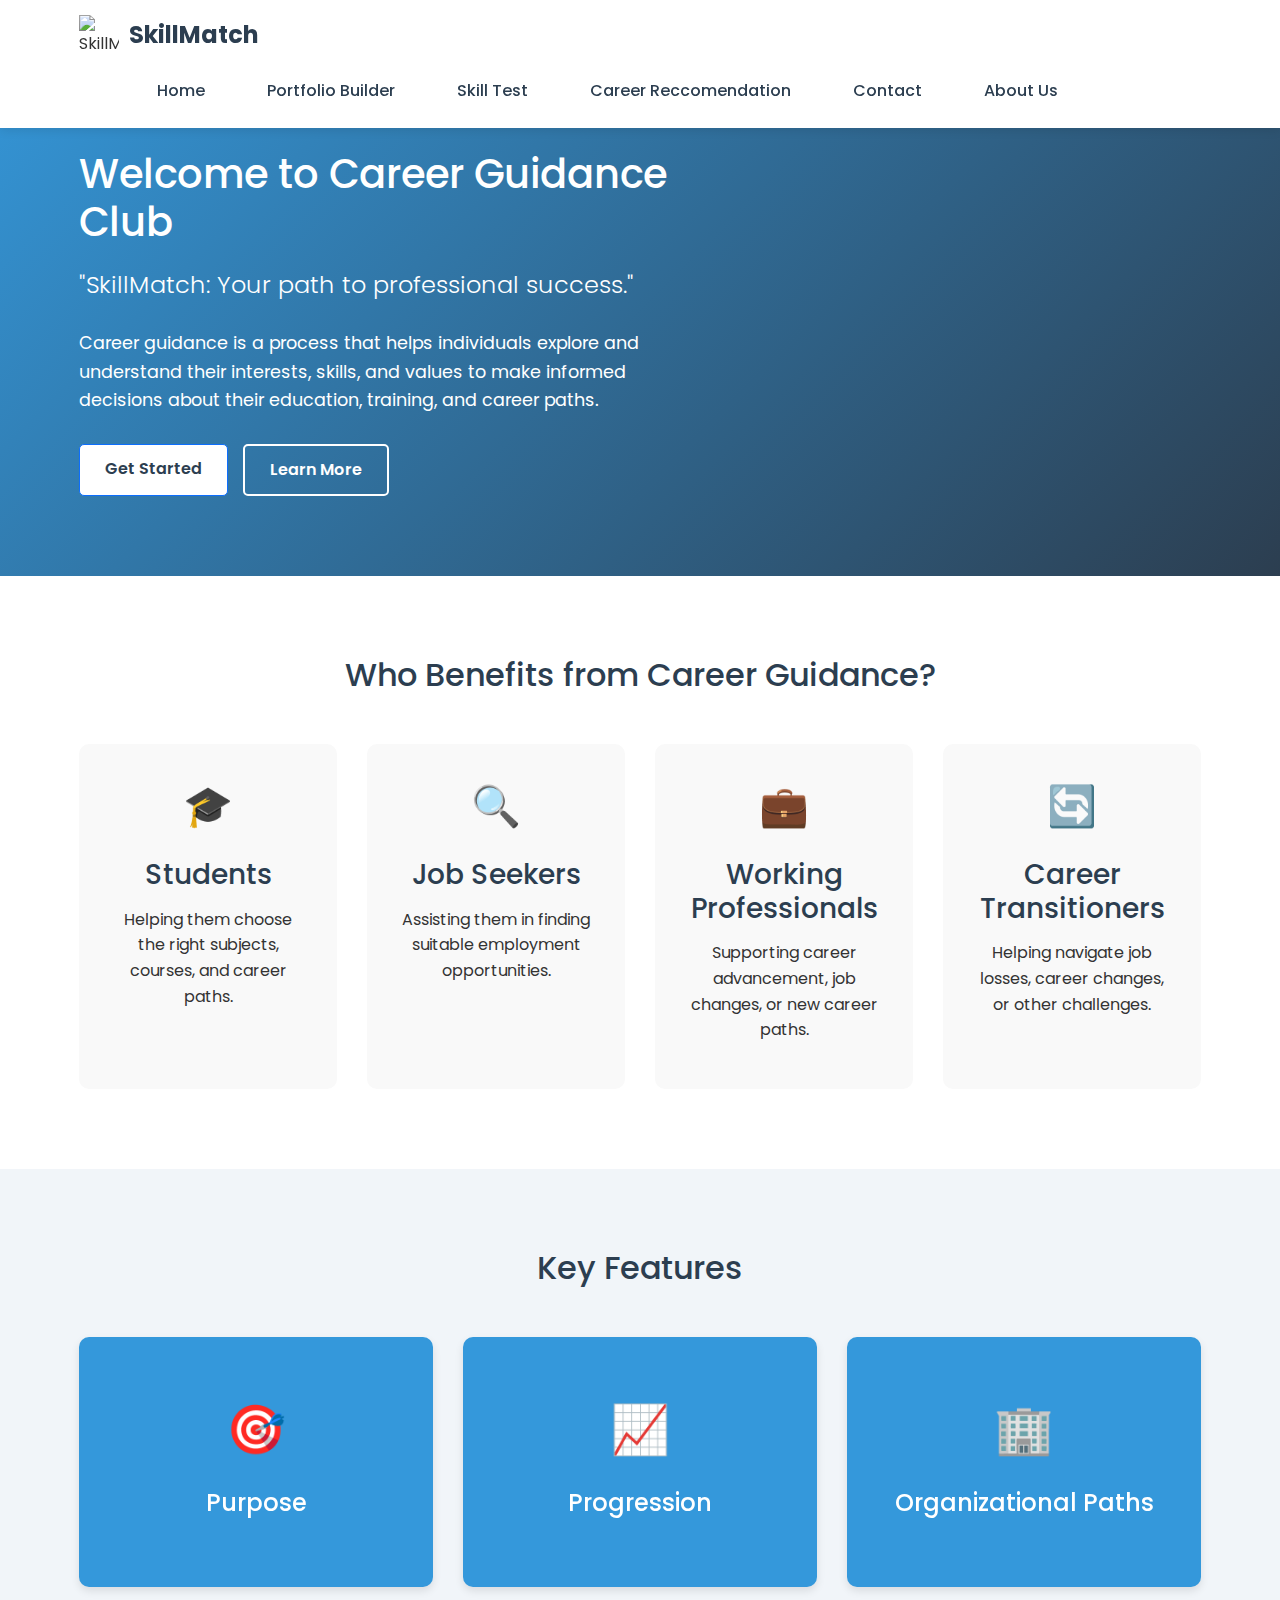
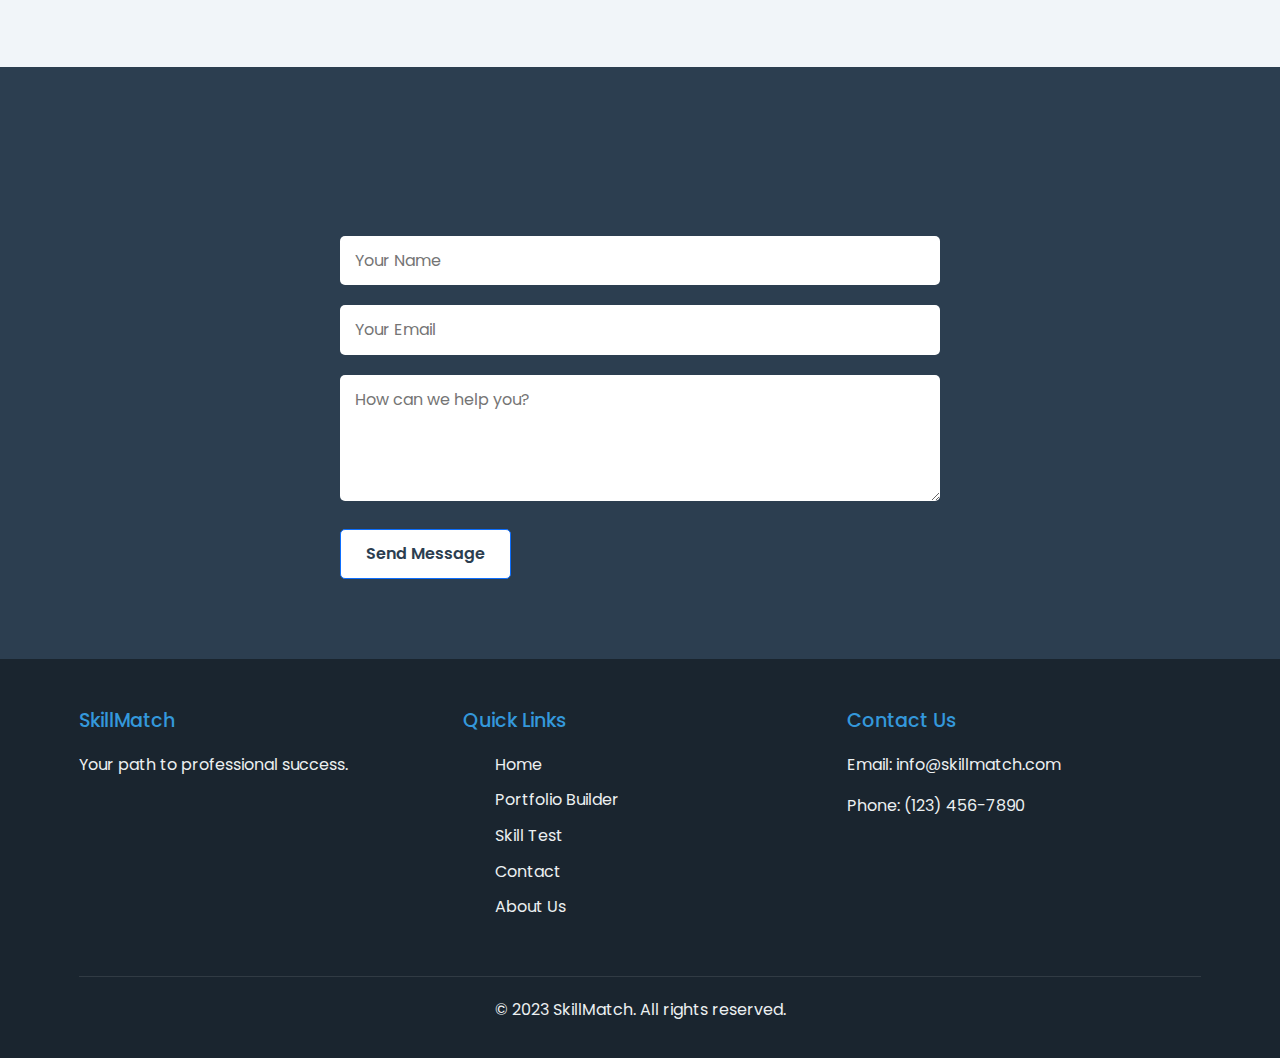
==== firebaseproject/homepage.html @ ebc2e499 "Web Pages Added" ====
<!DOCTYPE html>
<html lang="en">
<head>
    <meta charset="UTF-8">
    <meta name="viewport" content="width=device-width, initial-scale=1.0">
    <title>SkillMatch - Your Path to Professional Success</title>
    <link href="https://fonts.googleapis.com/css2?family=Poppins:wght@300;400;600;700&display=swap" rel="stylesheet">
    <link href="https://cdn.jsdelivr.net/npm/bootstrap@5.3.3/dist/css/bootstrap.min.css" rel="stylesheet" integrity="sha384-QWTKZyjpPEjISv5WaRU9OFeRpok6YctnYmDr5pNlyT2bRjXh0JMhjY6hW+ALEwIH" crossorigin="anonymous">
    <style>
        * {
            margin: 0;
            padding: 0;
            box-sizing: border-box;
        }
        
        body {
            font-family: 'Poppins', sans-serif;
            line-height: 1.6;
            color: #333;
            background-color: #f9f9f9;
        }
        
        .container {
            width: 90%;
            max-width: 1200px;
            margin: 0 auto;
            padding: 0 15px;
        }
        
        img {
            max-width: 100%;
            height: auto;
        }
    
        .header {
            background-color: #fff;
            box-shadow: 0 2px 10px rgba(0, 0, 0, 0.1);
            position: fixed;
            width: 100%;
            top: 0;
            z-index: 1000;
        }
        
        .logo-container {
            display: flex;
            align-items: center;
            padding: 15px 0;
        }
        
        .logo {
            width: 40px;
            height: 40px;
            margin-right: 10px;
        }
        
        .logo-text {
            font-weight: 700;
            font-size: 1.5rem;
            color: #2c3e50;
        }
        
        .nav {
            display: flex;
            justify-content: space-between;
            align-items: center;
        }
        
        .nav-list {
            display: flex;
            list-style: none;
        }
        
        .nav-item {
            margin-left: 30px;
        }
        
        .nav-link {
            text-decoration: none;
            color: #2c3e50;
            font-weight: 500;
            transition: color 0.3s;
        }
        
        .nav-link:hover {
            color: #3498db;
        }
        
        .mobile-menu-btn {
            display: none;
            background: none;
            border: none;
            font-size: 1.5rem;
            cursor: pointer;
        }

        .hero {
            padding: 150px 0 80px;
            background: linear-gradient(135deg, #3498db, #2c3e50);
            color: white;
        }
        
        .hero-content {
            max-width: 600px;
        }
        
        .hero-title {
            font-size: 2.5rem;
            margin-bottom: 20px;
            line-height: 1.2;
        }
        
        .hero-tagline {
            font-size: 1.5rem;
            margin-bottom: 25px;
            font-weight: 300;
        }
        
        .hero-description {
            margin-bottom: 30px;
            font-size: 1.1rem;
        }
        
        .cta-buttons {
            display: flex;
            gap: 15px;
        }
        
        .btn {
            display: inline-block;
            padding: 12px 25px;
            border-radius: 5px;
            text-decoration: none;
            font-weight: 600;
            transition: all 0.3s ease;
        }
        
        .btn-primary {
            background-color: #fff;
            color: #2c3e50;
        }
        
        .btn-primary:hover {
            background-color: #f1f1f1;
            transform: translateY(-2px);
        }
        
        .btn-secondary {
            background-color: transparent;
            color: white;
            border: 2px solid white;
        }
        
        .btn-secondary:hover {
            background-color: rgba(255, 255, 255, 0.1);
            transform: translateY(-2px);
        }
        
        /* Benefits Section */
        .benefits-section {
            padding: 80px 0;
            background-color: #fff;
        }
        
        .section-title {
            text-align: center;
            margin-bottom: 50px;
            font-size: 2rem;
            color: #2c3e50;
        }
        
        .benefits-grid {
            display: grid;
            grid-template-columns: repeat(auto-fit, minmax(250px, 1fr));
            gap: 30px;
        }
        
        .benefit-card {
            background-color: #f9f9f9;
            border-radius: 10px;
            padding: 30px;
            text-align: center;
            transition: transform 0.3s, box-shadow 0.3s;
        }
        
        .benefit-card:hover {
            transform: translateY(-10px);
            box-shadow: 0 10px 20px rgba(0, 0, 0, 0.1);
        }
        
        .benefit-icon {
            font-size: 2.5rem;
            margin-bottom: 20px;
        }
        
        .benefit-title {
            margin-bottom: 15px;
            color: #2c3e50;
        }
        
        /* Flip Cards Section */
        .features-section {
            padding: 80px 0;
            background-color: #f1f5f9;
        }
        
        .card-container {
            display: grid;
            grid-template-columns: repeat(auto-fit, minmax(300px, 1fr));
            gap: 30px;
        }
        
        .flip-card {
            perspective: 1000px;
            height: 250px;
        }
        
        .flip-card-inner {
            position: relative;
            width: 100%;
            height: 100%;
            transition: transform 0.6s;
            transform-style: preserve-3d;
        }
        
        .flip-card:hover .flip-card-inner {
            transform: rotateY(180deg);
        }
        
        .flip-card-front, .flip-card-back {
            position: absolute;
            width: 100%;
            height: 100%;
            backface-visibility: hidden;
            border-radius: 10px;
            padding: 30px;
            display: flex;
            flex-direction: column;
            justify-content: center;
            align-items: center;
            box-shadow: 0 4px 8px rgba(0, 0, 0, 0.1);
        }
        
        .flip-card-front {
            background-color: #3498db;
            color: white;
        }
        
        .flip-card-back {
            background-color: white;
            color: #333;
            transform: rotateY(180deg);
        }
        
        .card-icon {
            font-size: 3rem;
            margin-bottom: 20px;
        }
        
        .card-title {
            font-size: 1.5rem;
            margin-bottom: 15px;
        }
        
        /* Contact Section */
        .contact-section {
            padding: 80px 0;
            background-color: #2c3e50;
            color: white;
        }
        
        .contact-form {
            max-width: 600px;
            margin: 0 auto;
        }
        
        .form-group {
            margin-bottom: 20px;
        }
        
        input, textarea {
            width: 100%;
            padding: 12px 15px;
            border-radius: 5px;
            border: none;
            font-family: 'Poppins', sans-serif;
        }
        
        textarea {
            resize: vertical;
            min-height: 120px;
        }
        
        /* Footer */
        .footer {
            background-color: #1a252f;
            color: #ecf0f1;
            padding: 50px 0 20px;
        }
        
        .footer-content {
            display: grid;
            grid-template-columns: repeat(auto-fit, minmax(200px, 1fr));
            gap: 30px;
            margin-bottom: 40px;
        }
        
        .footer-title {
            font-size: 1.2rem;
            margin-bottom: 20px;
            color: #3498db;
        }
        
        .footer-links {
            list-style: none;
        }
        
        .footer-links li {
            margin-bottom: 10px;
        }
        
        .footer-links a {
            color: #ecf0f1;
            text-decoration: none;
            transition: color 0.3s;
        }
        
        .footer-links a:hover {
            color: #3498db;
        }
        
        .footer-bottom {
            text-align: center;
            padding-top: 20px;
            border-top: 1px solid rgba(255, 255, 255, 0.1);
        }
        
        @media (max-width: 768px) {
            .nav-list {
                display: none;
                position: absolute;
                top: 80px;
                left: 0;
                width: 100%;
                background-color: #fff;
                flex-direction: column;
                padding: 20px 0;
                box-shadow: 0 5px 10px rgba(0, 0, 0, 0.1);
            }
            
            .nav-list.active {
                display: flex;
            }
            
            .nav-item {
                margin: 0;
                padding: 10px 20px;
            }
            
            .mobile-menu-btn {
                display: block;
            }
            
            .hero {
                padding: 120px 0 60px;
                text-align: center;
            }
            
            .hero-content {
                max-width: 100%;
            }
            
            .cta-buttons {
                justify-content: center;
            }
            
            .hero-title {
                font-size: 2rem;
            }
            
            .hero-tagline {
                font-size: 1.2rem;
            }
        }
        
        @media (max-width: 480px) {
            .cta-buttons {
                flex-direction: column;
            }
            
            .btn {
                width: 100%;
                text-align: center;
            }
        }
    </style>
</head>
<body>
    <header class="header">
        <div class="container">
            <div class="logo-container">
                <img src="C:\Users\swara\OneDrive\Desktop\Hackathon_prototype\firebaseproject\Logo.jpg" alt="SkillMatch Logo" class="logo">
                <span class="logo-text">SkillMatch</span>
            </div>
            <nav class="nav">
                <ul class="nav-list">
                    <li class="nav-item"><a href="homepage.html" class="nav-link">Home</a></li>
                    <li class="nav-item"><a href="portfolio.html" class="nav-link">Portfolio Builder</a></li>
                    <li class="nav-item"><a href="skilltest.html" class="nav-link">Skill Test</a></li>
                    <li class="nav-item"><a href="carrerrec.html" class="nav-link">Career Reccomendation</a></li>
                    <li class="nav-item"><a href="#contact" class="nav-link">Contact</a></li>
                    <li class="nav-item"><a href="#about" class="nav-link">About Us</a></li>
                </ul>
                <button class="mobile-menu-btn" aria-label="Toggle navigation">
                    <span class="menu-icon">☰</span>
                </button>
            </nav>
        </div>
    </header>

    <main>
        <section id="home" class="hero">
            <div class="container">
                <div class="hero-content">
                    <h1 class="hero-title">Welcome to Career Guidance Club</h1>
                    <p class="hero-tagline">"SkillMatch: Your path to professional success."</p>
                    <p class="hero-description">
                        Career guidance is a process that helps individuals explore and understand their interests, 
                        skills, and values to make informed decisions about their education, training, and career paths.
                    </p>
                    <div class="cta-buttons">
                        <a href="#portfoliobuilder" class="btn btn-primary">Get Started</a>
                        <a href="#about" class="btn btn-secondary">Learn More</a>
                    </div>
                </div>
                        <!-- <div class="hero-image">
                            <img src="C:\Users\swara\OneDrive\Desktop\Hackathon_prototype\firebaseproject\Illustration.jpg" alt="Career guidance illustration" loading="lazy">
                        </div> -->
                    <!-- </div> -->
                </section>
            </div>
        </section>

        <section class="benefits-section">
            <div class="container">
                <h2 class="section-title">Who Benefits from Career Guidance?</h2>
                <div class="benefits-grid">
                    <div class="benefit-card">
                        <div class="benefit-icon">🎓</div>
                        <h3 class="benefit-title">Students</h3>
                        <p class="benefit-description">
                            Helping them choose the right subjects, courses, and career paths.
                        </p>
                    </div>
                    <div class="benefit-card">
                        <div class="benefit-icon">🔍</div>
                        <h3 class="benefit-title">Job Seekers</h3>
                        <p class="benefit-description">
                            Assisting them in finding suitable employment opportunities.
                        </p>
                    </div>
                    <div class="benefit-card">
                        <div class="benefit-icon">💼</div>
                        <h3 class="benefit-title">Working Professionals</h3>
                        <p class="benefit-description">
                            Supporting career advancement, job changes, or new career paths.
                        </p>
                    </div>
                    <div class="benefit-card">
                        <div class="benefit-icon">🔄</div>
                        <h3 class="benefit-title">Career Transitioners</h3>
                        <p class="benefit-description">
                            Helping navigate job losses, career changes, or other challenges.
                        </p>
                    </div>
                </div>
            </div>
        </section>

        <section id="features" class="features-section">
            <div class="container">
                <h2 class="section-title">Key Features</h2>
                <div class="card-container">
                    <div class="flip-card">
                        <div class="flip-card-inner">
                            <div class="flip-card-front">
                                <div class="card-icon">🎯</div>
                                <h3 class="card-title">Purpose</h3>
                            </div>
                            <div class="flip-card-back">
                                <p class="card-description">
                                    Helps individuals understand their career trajectory, identify advancement opportunities, 
                                    set goals, and acquire necessary skills and experiences.
                                </p>
                            </div>
                        </div>
                    </div>
                    <div class="flip-card">
                        <div class="flip-card-inner">
                            <div class="flip-card-front">
                                <div class="card-icon">📈</div>
                                <h3 class="card-title">Progression</h3>
                            </div>
                            <div class="flip-card-back">
                                <p class="card-description">
                                    Career paths can be linear (advancing within a single field) or non-linear 
                                    (involving transitions across different industries or roles).
                                </p>
                            </div>
                        </div>
                    </div>
                    <div class="flip-card">
                        <div class="flip-card-inner">
                            <div class="flip-card-front">
                                <div class="card-icon">🏢</div>
                                <h3 class="card-title">Organizational Paths</h3>
                            </div>
                            <div class="flip-card-back">
                                <p class="card-description">
                                    Some companies use career pathing to help employees plan their career progression 
                                    within the organization, aligning individual goals with organizational needs.
                                </p>
                            </div>
                        </div>
                    </div>
                </div>
            </div>
        </section>

        <section id="contact" class="contact-section">
            <div class="container">
                <h2 class="section-title">Ready to Start Your Journey?</h2>
                <form class="contact-form">
                    <div class="form-group">
                        <input type="text" id="name" name="name" placeholder="Your Name" required>
                    </div>
                    <div class="form-group">
                        <input type="email" id="email" name="email" placeholder="Your Email" required>
                    </div>
                    <div class="form-group">
                        <textarea id="message" name="message" placeholder="How can we help you?" rows="4"></textarea>
                    </div>
                    <button type="submit" class="btn btn-primary">Send Message</button>
                </form>
            </div>
        </section>
    </main>

    <footer class="footer">
        <div class="container">
            <div class="footer-content">
                <div class="footer-section">
                    <h3 class="footer-title">SkillMatch</h3>
                    <p>Your path to professional success.</p>
                </div>
                <div class="footer-section">
                    <h3 class="footer-title">Quick Links</h3>
                    <ul class="footer-links">
                        <li><a href="#home">Home</a></li>
                        <li><a href="#portfoliobuilder">Portfolio Builder</a></li>
                        <li><a href="#skilltest">Skill Test</a></li>
                        <li><a href="#contact">Contact</a></li>
                        <li><a href="#about">About Us</a></li>
                    </ul>
                </div>
                <div class="footer-section">
                    <h3 class="footer-title">Contact Us</h3>
                    <p>Email: info@skillmatch.com</p>
                    <p>Phone: (123) 456-7890</p>
                </div>
            </div>
            <div class="footer-bottom">
                <p>&copy; 2023 SkillMatch. All rights reserved.</p>
            </div>
        </div>
    </footer>

    <script>
        document.querySelector('.mobile-menu-btn').addEventListener('click', function() {
            document.querySelector('.nav-list').classList.toggle('active');
        });
    </script>

    <!-- Chatbot Toggle Button -->
<!-- <button id="chatbot-toggle" class="chatbot-toggle">💬</button> -->

<!-- Chatbot Container -->
<!-- <div class="chatbot-container" id="chatbot" style="display: none;">
    <iframe src="https://cdn.botpress.cloud/webchat/v2.2/shareable.html?configUrl=https://files.bpcontent.cloud/2025/01/18/06/20250118060505-1QTHFOPU.json"></iframe>
</div> -->

<!-- <script src="https://cdn.botpress.cloud/webchat/v2/inject.js"></script>
<script src="https://mediafiles.botpress.cloud/52345432-5432543-5435-435545434/webchat/v2/config.js"></script>

<script>
    document.addEventListener("DOMContentLoaded", function () {
        var chatbot = document.getElementById("chatbot");
        var toggleButton = document.getElementById("chatbot-toggle");
    
        toggleButton.addEventListener("click", function () {
            if (chatbot.style.display === "none" || chatbot.style.display === "") {
                chatbot.style.display = "block";
            } else {
                chatbot.style.display = "none";
            }
        });
    });
    </script> -->
</body>
</html>
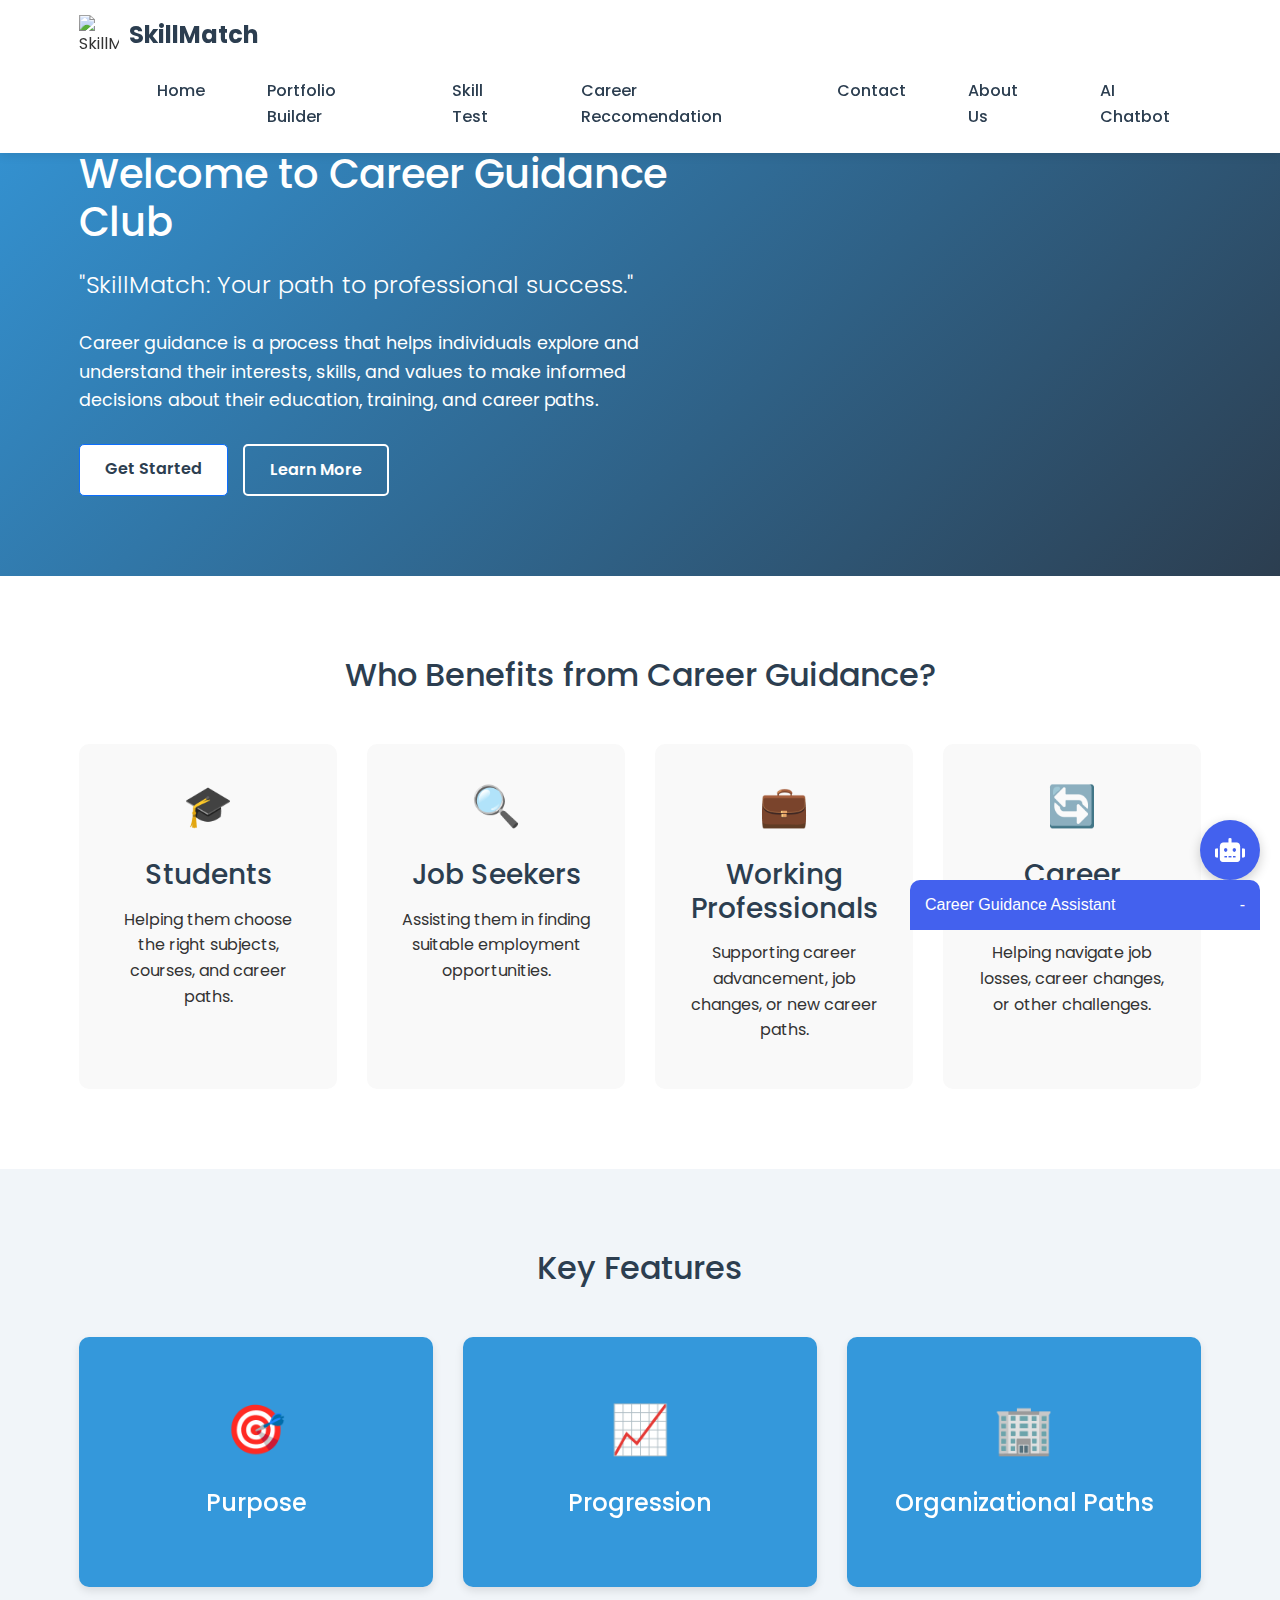
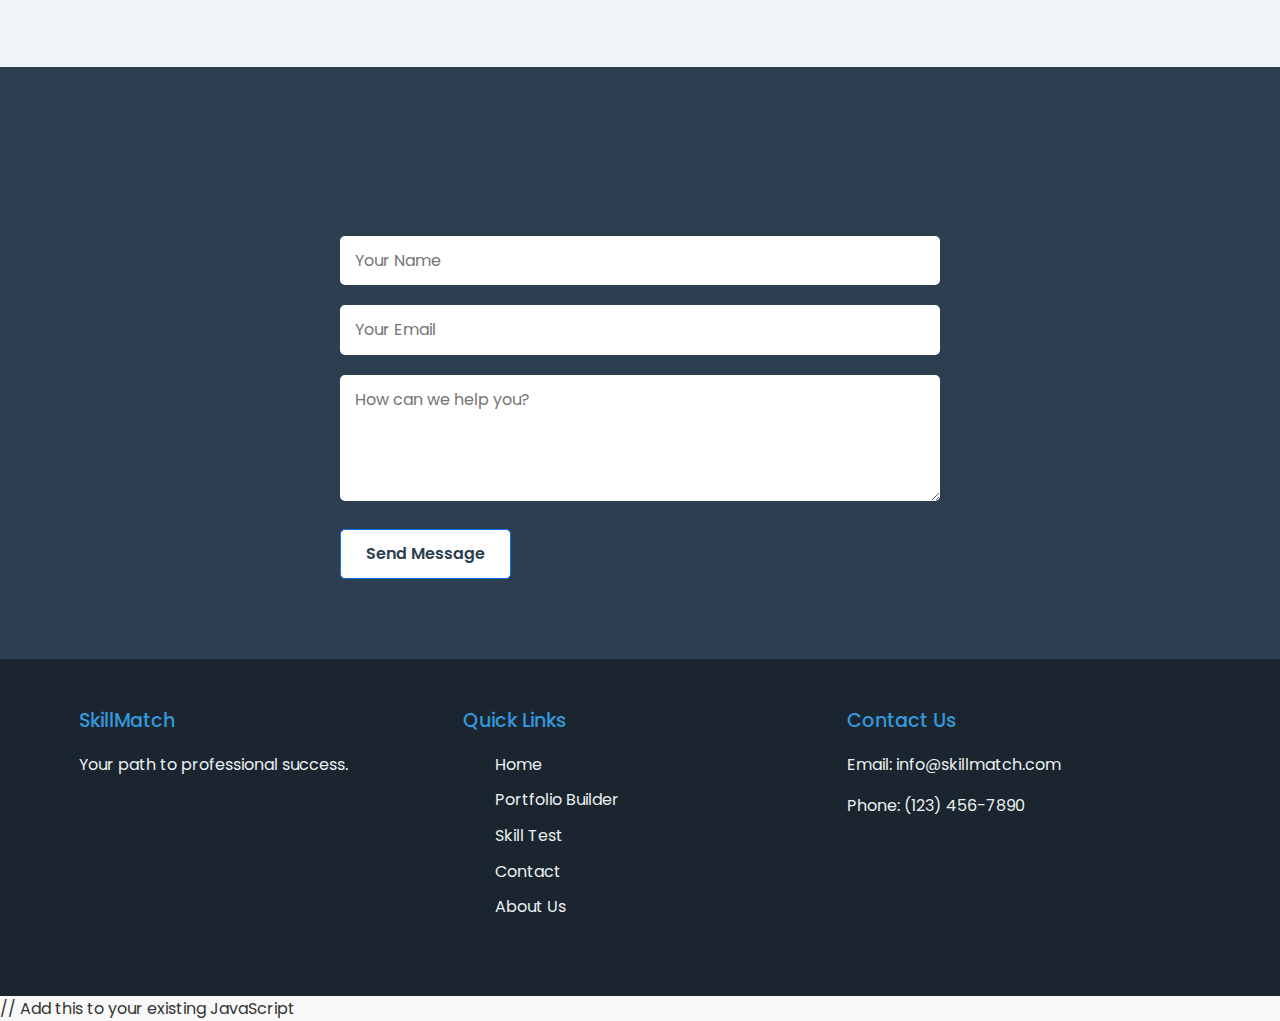
==== commit e564f181: "Commit" ====
--- a/firebaseproject/homepage.html
+++ b/firebaseproject/homepage.html
@@ -407,8 +407,10 @@
                     <li class="nav-item"><a href="portfolio.html" class="nav-link">Portfolio Builder</a></li>
                     <li class="nav-item"><a href="skilltest.html" class="nav-link">Skill Test</a></li>
                     <li class="nav-item"><a href="carrerrec.html" class="nav-link">Career Reccomendation</a></li>
+                    <!-- <li class="nav-item"><a href="register.html" class="nav-link">Registration</a></li> -->
                     <li class="nav-item"><a href="#contact" class="nav-link">Contact</a></li>
                     <li class="nav-item"><a href="#about" class="nav-link">About Us</a></li>
+                    <li class="nav-item"><a href="bot.html" class="nav-link">AI Chatbot</a></li>
                 </ul>
                 <button class="mobile-menu-btn" aria-label="Toggle navigation">
                     <span class="menu-icon">☰</span>
@@ -568,9 +570,9 @@
                     <p>Phone: (123) 456-7890</p>
                 </div>
             </div>
-            <div class="footer-bottom">
+            <!-- <div class="footer-bottom">
                 <p>&copy; 2023 SkillMatch. All rights reserved.</p>
-            </div>
+            </div> -->
         </div>
     </footer>
 
@@ -580,30 +582,333 @@
         });
     </script>
 
-    <!-- Chatbot Toggle Button -->
-<!-- <button id="chatbot-toggle" class="chatbot-toggle">💬</button> -->
-
-<!-- Chatbot Container -->
-<!-- <div class="chatbot-container" id="chatbot" style="display: none;">
-    <iframe src="https://cdn.botpress.cloud/webchat/v2.2/shareable.html?configUrl=https://files.bpcontent.cloud/2025/01/18/06/20250118060505-1QTHFOPU.json"></iframe>
-</div> -->
-
-<!-- <script src="https://cdn.botpress.cloud/webchat/v2/inject.js"></script>
-<script src="https://mediafiles.botpress.cloud/52345432-5432543-5435-435545434/webchat/v2/config.js"></script>
+<style>
+    /* Chatbot styles */
+    .chatbot-container {
+        position: fixed;
+        bottom: 20px;
+        right: 20px;
+        width: 350px;
+        z-index: 1000;
+        font-family: 'Arial', sans-serif;
+    }
+    
+    .chatbot-header {
+        background: #4361ee;
+        color: white;
+        padding: 12px 15px;
+        border-radius: 10px 10px 0 0;
+        cursor: pointer;
+        display: flex;
+        justify-content: space-between;
+        align-items: center;
+    }
+    
+    .chatbot-body {
+        background: white;
+        height: 400px;
+        display: flex;
+        flex-direction: column;
+        border-left: 1px solid #ddd;
+        border-right: 1px solid #ddd;
+        overflow: hidden;
+        transition: all 0.3s ease;
+    }
+    
+    .chatbot-messages {
+        flex: 1;
+        padding: 15px;
+        overflow-y: auto;
+        display: flex;
+        flex-direction: column;
+        gap: 10px;
+    }
+    
+    .message {
+        max-width: 80%;
+        padding: 8px 12px;
+        border-radius: 15px;
+        line-height: 1.4;
+    }
+    
+    .bot-message {
+        background: #f1f1f1;
+        align-self: flex-start;
+        border-bottom-left-radius: 5px;
+    }
+    
+    .user-message {
+        background: #4361ee;
+        color: white;
+        align-self: flex-end;
+        border-bottom-right-radius: 5px;
+    }
+    
+    .chatbot-input {
+        display: flex;
+        padding: 10px;
+        border-top: 1px solid #ddd;
+        background: #f9f9f9;
+    }
+    
+    .chatbot-input input {
+        flex: 1;
+        padding: 8px 12px;
+        border: 1px solid #ddd;
+        border-radius: 20px;
+        outline: none;
+    }
+    
+    .chatbot-input button {
+        background: #4361ee;
+        color: white;
+        border: none;
+        border-radius: 50%;
+        width: 36px;
+        height: 36px;
+        margin-left: 8px;
+        cursor: pointer;
+    }
+    
+    .chatbot-toggle {
+        position: fixed;
+        bottom: 20px;
+        right: 20px;
+        background: #4361ee;
+        color: white;
+        width: 60px;
+        height: 60px;
+        border-radius: 50%;
+        display: flex;
+        justify-content: center;
+        align-items: center;
+        cursor: pointer;
+        box-shadow: 0 4px 12px rgba(0, 0, 0, 0.2);
+        z-index: 999;
+    }
+    
+    .hidden {
+        height: 0 !important;
+        padding: 0 !important;
+        border: none !important;
+    }
+    
+    /* Predefined questions */
+    .quick-questions {
+        display: flex;
+        flex-wrap: wrap;
+        gap: 8px;
+        margin-top: 10px;
+    }
+    
+    .quick-question {
+        background: #e9ecef;
+        border: none;
+        border-radius: 15px;
+        padding: 6px 12px;
+        font-size: 12px;
+        cursor: pointer;
+        transition: background 0.2s;
+    }
+    
+    .quick-question:hover {
+        background: #dee2e6;
+    }
+</style>
+</head>
+<body>
+<!-- Add this to your home page -->
+<div class="chatbot-toggle" id="chatbotToggle">
+    <i class="fas fa-robot" style="font-size: 24px;"></i>
+</div>
+
+<div class="chatbot-container hidden" id="chatbotContainer">
+    <div class="chatbot-header" id="chatbotHeader">
+        <span>Career Guidance Assistant</span>
+        <span id="chatbotMinimize">-</span>
+    </div>
+    <div class="chatbot-body hidden" id="chatbotBody">
+        <div class="chatbot-messages" id="chatbotMessages">
+            <div class="message bot-message">
+                Hello! I'm your Career Guidance Assistant. How can I help you today?
+                <div class="quick-questions">
+                    <button class="quick-question" onclick="sendQuickQuestion(this)">What careers match my skills?</button>
+                    <button class="quick-question" onclick="sendQuickQuestion(this)">How to improve my resume?</button>
+                    <button class="quick-question" onclick="sendQuickQuestion(this)">What skills are in demand?</button>
+                </div>
+            </div>
+        </div>
+        <div class="chatbot-input">
+            <input type="text" id="userInput" placeholder="Type your question..." onkeypress="handleKeyPress(event)">
+            <button onclick="sendMessage()"><i class="fas fa-paper-plane"></i></button>
+        </div>
+    </div>
+</div>
+
+<!-- Font Awesome for icons -->
+<link rel="stylesheet" href="https://cdnjs.cloudflare.com/ajax/libs/font-awesome/6.0.0-beta3/css/all.min.css">
 
 <script>
-    document.addEventListener("DOMContentLoaded", function () {
-        var chatbot = document.getElementById("chatbot");
-        var toggleButton = document.getElementById("chatbot-toggle");
-    
-        toggleButton.addEventListener("click", function () {
-            if (chatbot.style.display === "none" || chatbot.style.display === "") {
-                chatbot.style.display = "block";
-            } else {
-                chatbot.style.display = "none";
-            }
+    // Toggle chatbot visibility
+    const chatbotToggle = document.getElementById('chatbotToggle');
+    const chatbotContainer = document.getElementById('chatbotContainer');
+    const chatbotBody = document.getElementById('chatbotBody');
+    const chatbotHeader = document.getElementById('chatbotHeader');
+    const chatbotMinimize = document.getElementById('chatbotMinimize');
+    
+    let isChatbotOpen = false;
+    
+    chatbotToggle.addEventListener('click', () => {
+        isChatbotOpen = !isChatbotOpen;
+        if (isChatbotOpen) {
+            chatbotContainer.classList.remove('hidden');
+            chatbotBody.classList.remove('hidden');
+            chatbotToggle.style.display = 'none';
+        }
+    });
+    
+    chatbotMinimize.addEventListener('click', (e) => {
+        e.stopPropagation();
+        chatbotBody.classList.add('hidden');
+        isChatbotOpen = false;
+        chatbotToggle.style.display = 'flex';
+    });
+    
+    chatbotHeader.addEventListener('click', () => {
+        if (chatbotBody.classList.contains('hidden')) {
+            chatbotBody.classList.remove('hidden');
+            isChatbotOpen = true;
+            chatbotToggle.style.display = 'none';
+        }
+    });
+
+    // Chatbot functionality
+    function sendMessage() {
+        const userInput = document.getElementById('userInput');
+        const message = userInput.value.trim();
+        
+        if (message) {
+            addMessage(message, 'user');
+            userInput.value = '';
+            
+            // Simulate bot thinking
+            setTimeout(() => {
+                const botResponse = generateResponse(message);
+                addMessage(botResponse, 'bot');
+            }, 800);
+        }
+    }
+    
+    function sendQuickQuestion(button) {
+        const question = button.textContent;
+        addMessage(question, 'user');
+        
+        setTimeout(() => {
+            const botResponse = generateResponse(question);
+            addMessage(botResponse, 'bot');
+        }, 800);
+    }
+    
+    function handleKeyPress(e) {
+        if (e.key === 'Enter') {
+            sendMessage();
+        }
+    }
+    
+    function addMessage(text, sender) {
+        const messagesContainer = document.getElementById('chatbotMessages');
+        const messageElement = document.createElement('div');
+        messageElement.classList.add('message');
+        messageElement.classList.add(sender === 'user' ? 'user-message' : 'bot-message');
+        messageElement.textContent = text;
+        messagesContainer.appendChild(messageElement);
+        messagesContainer.scrollTop = messagesContainer.scrollHeight;
+    }
+    
+    // Simple response generation (in a real app, this would connect to an AI API)
+    function generateResponse(userMessage) {
+        const lowerMessage = userMessage.toLowerCase();
+        
+        if (lowerMessage.includes('career') || lowerMessage.includes('match') || lowerMessage.includes('skills')) {
+            return "Based on common career paths, I'd recommend looking into these fields: Software Development, Data Analysis, or Digital Marketing. Would you like me to analyze your specific skills?";
+        }
+        else if (lowerMessage.includes('resume') || lowerMessage.includes('cv')) {
+            return "To improve your resume: 1) Tailor it to each job, 2) Use action verbs, 3) Quantify achievements, 4) Keep it concise. Would you like a resume template?";
+        }
+        else if (lowerMessage.includes('skill') || lowerMessage.includes('demand')) {
+            return "Currently in-demand skills include: 1) Programming (Python, JavaScript), 2) Data Analysis, 3) Cloud Computing, 4) Digital Marketing, 5) UX/UI Design.";
+        }
+        else if (lowerMessage.includes('hello') || lowerMessage.includes('hi')) {
+            return "Hello! I'm here to help with career guidance. You can ask me about career paths, resume tips, or skill development.";
+        }
+        else {
+            return "I'm a career guidance assistant. I can help with career advice, resume tips, and skill recommendations. Could you clarify your question?";
+        }
+    }
+</script>
+
+// Add this to your existing JavaScript
+<!-- <script>
+const OPENAI_API_KEY = 'AIzaSyDyohZU2qipyocfmiUXlSwhVKZnxPX8Bvc'; 
+async function generateAIResponse(userMessage) {
+    try {
+        const response = await fetch('https://api.openai.com/v1/chat/completions', {
+            method: 'POST',
+            headers: {
+                'Content-Type': 'application/json',
+                'Authorization': `Bearer ${OPENAI_API_KEY}`
+            },
+            body: JSON.stringify({
+                model: "gpt-3.5-turbo",
+                messages: [
+                    {
+                        role: "system",
+                        content: "You are a career guidance assistant. Provide helpful, professional advice about careers, resumes, and skill development. Keep responses under 3 sentences unless more detail is requested."
+                    },
+                    {
+                        role: "user",
+                        content: userMessage
+                    }
+                ],
+                temperature: 0.7
+            })
         });
-    });
-    </script> -->
+        
+        const data = await response.json();
+        return data.choices[0].message.content;
+    } catch (error) {
+        console.error("Error calling OpenAI API:", error);
+        return "I'm having trouble connecting to the career guidance service. Please try again later.";
+    }
+}
+
+// Modify the sendMessage function to use the API
+async function sendMessage() {
+    const userInput = document.getElementById('userInput');
+    const message = userInput.value.trim();
+    
+    if (message) {
+        addMessage(message, 'user');
+        userInput.value = '';
+        
+        // Show typing indicator
+        const typingIndicator = document.createElement('div');
+        typingIndicator.id = 'typingIndicator';
+        typingIndicator.classList.add('message', 'bot-message');
+        typingIndicator.innerHTML = '<i class="fas fa-ellipsis-h"></i>';
+        document.getElementById('chatbotMessages').appendChild(typingIndicator);
+        
+        try {
+            const botResponse = await generateAIResponse(message);
+            document.getElementById('typingIndicator').remove();
+            addMessage(botResponse, 'bot');
+        } catch (error) {
+            document.getElementById('typingIndicator').remove();
+            addMessage("Sorry, I encountered an error. Please try again.", 'bot');
+        }
+    }
+}
+</script> -->
+   
 </body>
 </html>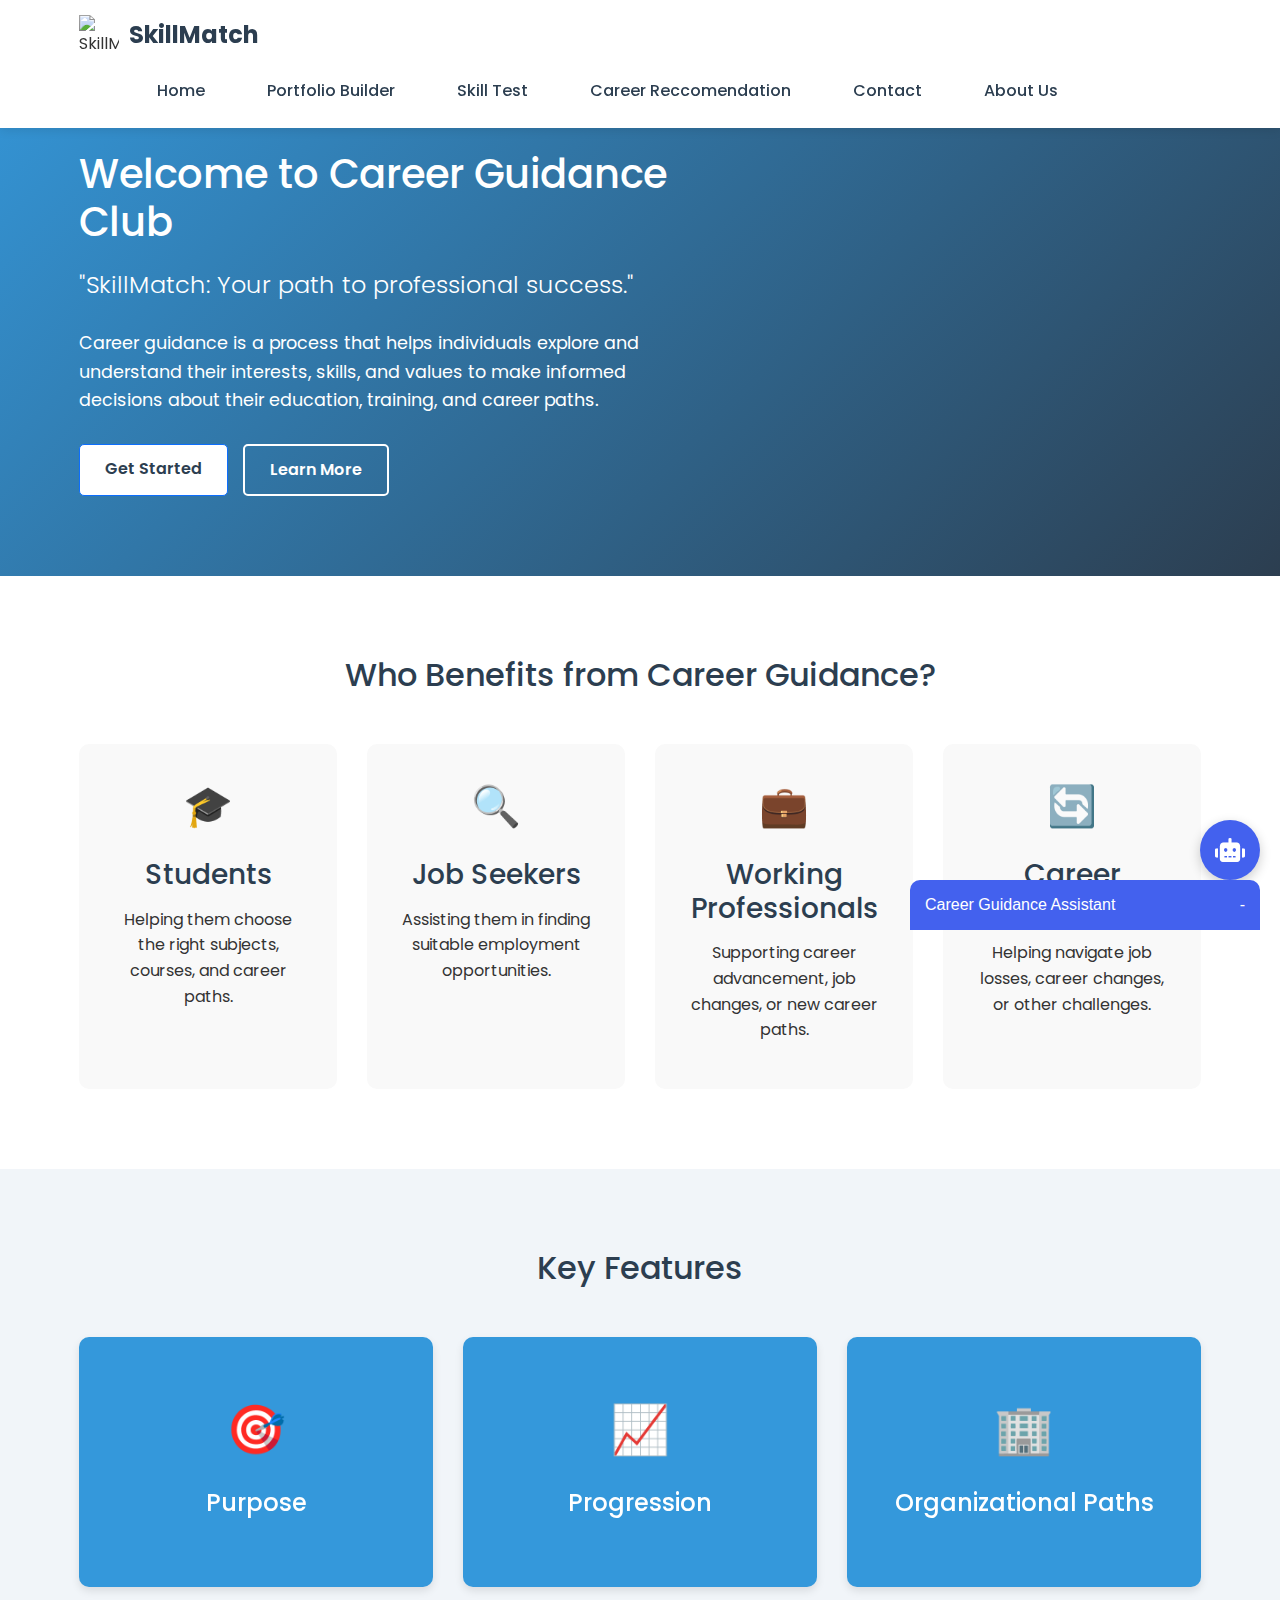
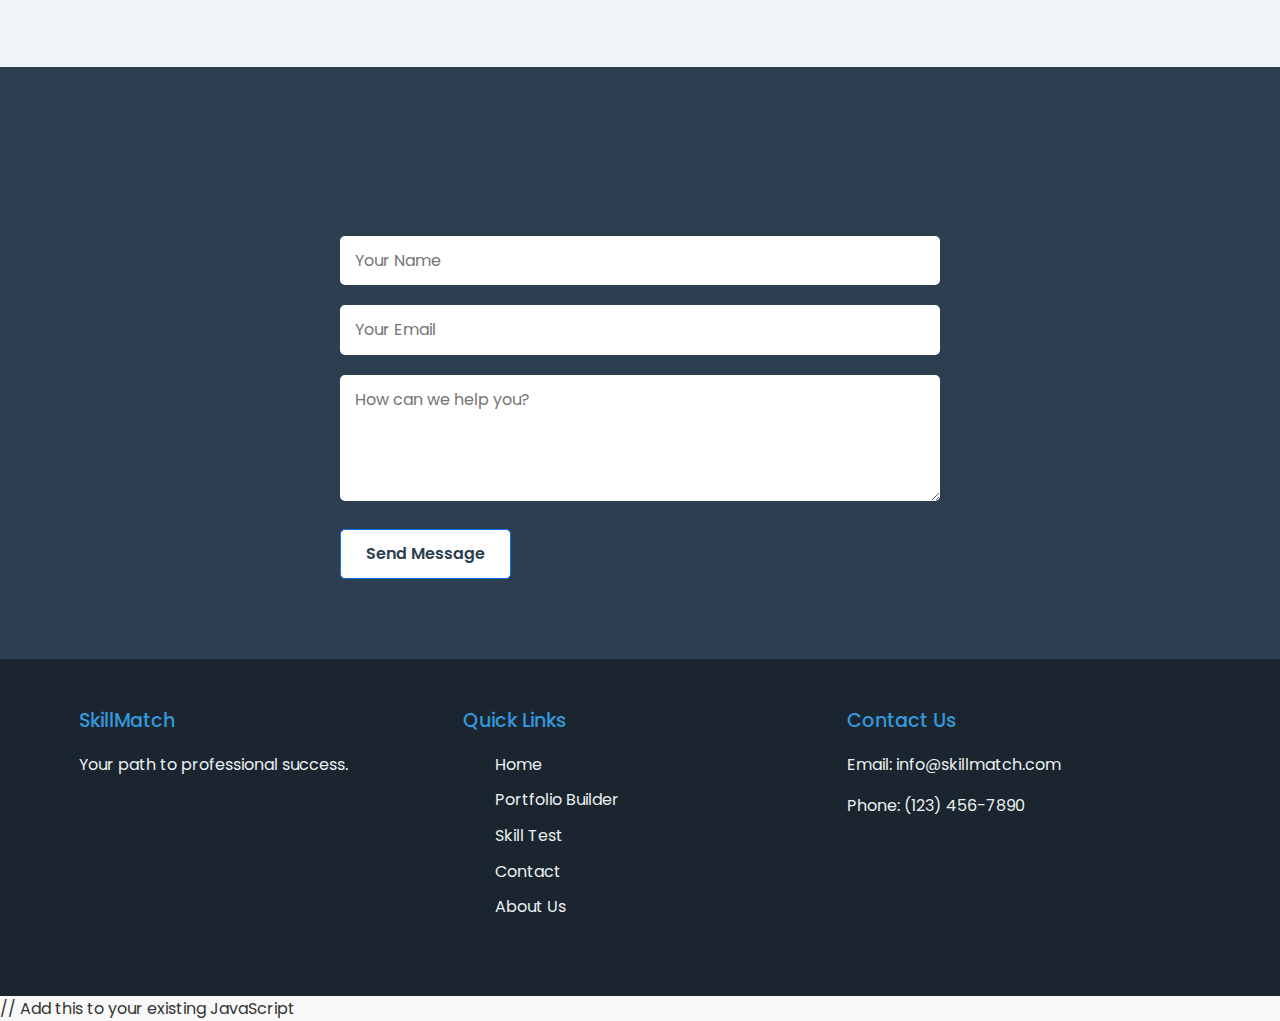
==== commit 5b0008be: "Commited Code" ====
--- a/firebaseproject/homepage.html
+++ b/firebaseproject/homepage.html
@@ -410,7 +410,7 @@
                     <!-- <li class="nav-item"><a href="register.html" class="nav-link">Registration</a></li> -->
                     <li class="nav-item"><a href="#contact" class="nav-link">Contact</a></li>
                     <li class="nav-item"><a href="#about" class="nav-link">About Us</a></li>
-                    <li class="nav-item"><a href="bot.html" class="nav-link">AI Chatbot</a></li>
+                    <!-- <li class="nav-item"><a href="bot.html" class="nav-link">AI Chatbot</a></li> -->
                 </ul>
                 <button class="mobile-menu-btn" aria-label="Toggle navigation">
                     <span class="menu-icon">☰</span>
